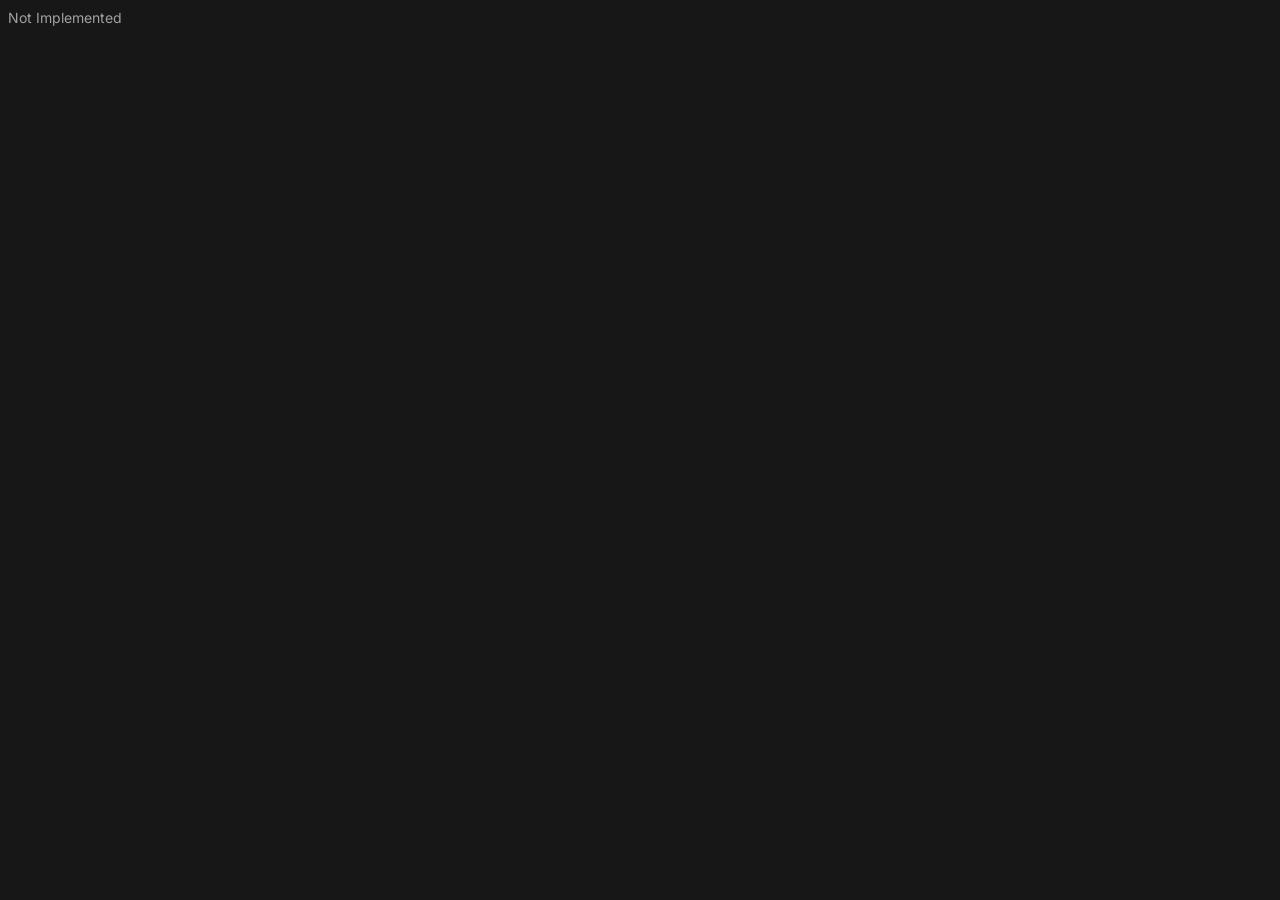
==== status/index.html @ af36fd22 "Add files via upload" ====
<!doctype html>
<html lang="en">
  <head>
    <meta charset="UTF-8" />
    <meta name="viewport" content="width=device-width, initial-scale=1.0" />

    <title>Service Status - Retrac</title>
    <meta name="description" content="Live status of Retrac services, matchmaking and game server regions." />
    <meta name="robots" content="noindex, follow" />
    <link rel="canonical" href="https://retrac.one/status" />
    <meta property="og:url" content="https://retrac.one/status" />
    <meta property="og:title" content="Service Status - Retrac" />
    <meta name="twitter:title" content="Service Status - Retrac" />
    <meta property="og:description" content="Live status of Retrac services, matchmaking and game server regions." />
    <meta name="twitter:description" content="Live status of Retrac services, matchmaking and game server regions." />
    <meta name="author" content="Retrac" />
    <meta name="application-name" content="Retrac" />
    <meta name="theme-color" content="#2fa118" />
    <meta name="color-scheme" content="dark" />

    <meta property="og:type" content="website" />
    <meta property="og:site_name" content="Retrac" />
    <meta property="og:locale" content="en_US" />
    <meta property="og:image" content="https://retrac.one/icon.png" />
    <meta property="og:image:width" content="512" />
    <meta property="og:image:height" content="512" />
    <meta property="og:image:alt" content="Retrac logo" />

    <meta name="twitter:card" content="summary" />
    <meta name="twitter:site" content="@retracmp" />
    <meta name="twitter:creator" content="@retracmp" />
    <meta name="twitter:image" content="https://retrac.one/icon.png" />

    <link rel="icon" type="image/png" href="/icon.png" />
    <link rel="apple-touch-icon" href="/icon.png" />
    <link rel="manifest" href="/site.webmanifest" />

    <link rel="preconnect" href="https://fonts.googleapis.com" />
    <link rel="preconnect" href="https://fonts.gstatic.com" crossorigin />
    <link rel="dns-prefetch" href="https://cdn.retrac.site" />
    <link
      href="https://fonts.googleapis.com/css2?family=Archivo:ital,wdth,wght@0,62..125,100..900;1,62..125,100..900&display=swap"
      rel="stylesheet" media="print" onload="this.media='all'"
    />

    <script type="application/ld+json">
      {
        "@context": "https://schema.org",
        "@graph": [
          {
            "@type": "Organization",
            "@id": "https://retrac.one/#organization",
            "name": "Retrac",
            "url": "https://retrac.one/",
            "logo": "https://retrac.one/icon.png",
            "sameAs": [
              "https://discord.gg/retrac",
              "https://twitter.com/retracmp",
              "https://www.tiktok.com/@retracmp",
              "https://youtube.com/@retracmp"
            ]
          },
          {
            "@type": "WebSite",
            "@id": "https://retrac.one/#website",
            "url": "https://retrac.one/",
            "name": "Retrac",
            "publisher": { "@id": "https://retrac.one/#organization" },
            "inLanguage": "en"
          },
          {
            "@type": "SoftwareApplication",
            "name": "Retrac Launcher",
            "url": "https://retrac.one/",
            "applicationCategory": "GameApplication",
            "operatingSystem": "Windows",
            "offers": {
              "@type": "Offer",
              "price": "0",
              "priceCurrency": "USD"
            },
            "publisher": { "@id": "https://retrac.one/#organization" },
            "description": "Relive Prime Chapter 2 Season 4",
            "keywords": "OG Fortnite, Chapter 2 Season 4, Fortnite 14.40, Fortnite private server, OG Fortnite launcher"
          }
        ]
      }
    </script>
    <link rel="modulepreload" href="/assets/app.js" crossorigin>
    <script src="/patch.js"></script>
    <script type="module" crossorigin src="/assets/app.js"></script>
    <link rel="stylesheet" crossorigin href="/assets/app.css">
  </head>
  <body>
    <div
      id="root"
      class="absolute font-display bg-neutral-900 text-neutral-300 w-[100vw] h-[100dvh]"
    ><!--$--><div class="flex flex-col items-center w-full h-full overflow-x-hidden"><section class="flex flex-col w-full max-w-[45rem] px-6 py-24 gap-6"><div class="flex flex-col gap-2"><a href="/" class="text-neutral-500 text-xs hover:text-neutral-400 transition-colors ease-linear duration-75 w-max">← back to home</a></div><p class="text-neutral-500 text-sm">Loading status…</p></section></div><!--/$--></div>
    <noscript class="absolute top-1 left-1 text-white z-20">
      Retrac is a free, community-driven project that lets you relive Fortnite
      Chapter 2 Season 4. Enable JavaScript to download the launcher.
    </noscript>
  </body>
</html>
---- assets/app.css ----
/*! tailwindcss v4.3.3 | MIT License | https://tailwindcss.com */
@layer properties {
    @supports (((-webkit-hyphens: none)) and (not (margin-trim:inline))) or ((-moz-orient:inline) and (not (color:rgb(from red r g b)))) {
        *,:before,:after,::backdrop {
            --tw-translate-x:0;
            --tw-translate-y: 0;
            --tw-translate-z: 0;
            --tw-divide-y-reverse: 0;
            --tw-border-style: solid;
            --tw-gradient-position: initial;
            --tw-gradient-from: #0000;
            --tw-gradient-via: #0000;
            --tw-gradient-to: #0000;
            --tw-gradient-stops: initial;
            --tw-gradient-via-stops: initial;
            --tw-gradient-from-position: 0%;
            --tw-gradient-via-position: 50%;
            --tw-gradient-to-position: 100%;
            --tw-leading: initial;
            --tw-font-weight: initial;
            --tw-tracking: initial;
            --tw-blur: initial;
            --tw-brightness: initial;
            --tw-contrast: initial;
            --tw-grayscale: initial;
            --tw-hue-rotate: initial;
            --tw-invert: initial;
            --tw-opacity: initial;
            --tw-saturate: initial;
            --tw-sepia: initial;
            --tw-drop-shadow: initial;
            --tw-drop-shadow-color: initial;
            --tw-drop-shadow-alpha: 100%;
            --tw-drop-shadow-size: initial;
            --tw-duration: initial;
            --tw-ease: initial
        }
    }
}

* {
    box-sizing: border-box
}

@layer theme {
    :root,:host {
        --font-sans: -apple-system, BlinkMacSystemFont, "Segoe UI", Roboto, "Helvetica Neue", "Noto Sans", Arial, sans-serif, "Apple Color Emoji", "Segoe UI Emoji", "Segoe UI Symbol", "Noto Color Emoji";
        --font-mono: ui-monospace, SFMono-Regular, Menlo, Monaco, Consolas, "Liberation Mono", "Courier New", monospace;
        --color-red-300: oklch(80.8% .114 19.571);
        --color-red-400: oklch(70.4% .191 22.216);
        --color-red-700: oklch(50.5% .213 27.518);
        --color-orange-300: oklch(83.7% .128 66.29);
        --color-amber-200: oklch(92.4% .12 95.746);
        --color-amber-300: oklch(87.9% .169 91.605);
        --color-amber-400: oklch(82.8% .189 84.429);
        --color-amber-700: oklch(55.5% .163 48.998);
        --color-lime-300: oklch(89.7% .196 126.665);
        --color-lime-700: oklch(53.2% .157 131.589);
        --color-green-200: oklch(92.5% .084 155.995);
        --color-green-300: oklch(87.1% .15 154.449);
        --color-green-400: oklch(79.2% .209 151.711);
        --color-green-500: oklch(72.3% .219 149.579);
        --color-green-600: oklch(62.7% .194 149.214);
        --color-green-700: oklch(52.7% .154 150.069);
        --color-green-800: oklch(44.8% .119 151.328);
        --color-green-900: oklch(39.3% .095 152.535);
        --color-green-950: oklch(26.6% .065 152.934);
        --color-neutral-200: oklch(92.2% 0 none);
        --color-neutral-300: oklch(87% 0 none);
        --color-neutral-400: oklch(70.8% 0 none);
        --color-neutral-500: oklch(55.6% 0 none);
        --color-neutral-600: oklch(43.9% 0 none);
        --color-neutral-700: oklch(37.1% 0 none);
        --color-neutral-900: oklch(20.5% 0 none);
        --color-white: #fff;
        --spacing: .25rem;
        --text-xs: .75rem;
        --text-xs--line-height: calc(1 / .75);
        --text-sm: .875rem;
        --text-sm--line-height: calc(1.25 / .875);
        --text-6xl: 3.75rem;
        --text-6xl--line-height: 1;
        --font-weight-semibold: 600;
        --tracking-wide: .025em;
        --radius-md: .375rem;
        --animate-pulse: pulse 2s cubic-bezier(.4, 0, .6, 1) infinite;
        --animate-bounce: bounce 1s infinite;
        --aspect-video: 16 / 9;
        --default-transition-duration: .15s;
        --default-transition-timing-function: cubic-bezier(.4, 0, .2, 1);
        --default-font-family: var(--font-sans);
        --default-mono-font-family: var(--font-mono);
        --font-display: "Inter", "Noto Sans", sans-serif
    }
}

@layer base {
    *,:after,:before,::backdrop {
        box-sizing: border-box;
        border: 0 solid;
        margin: 0;
        padding: 0
    }

    ::file-selector-button {
        box-sizing: border-box;
        border: 0 solid;
        margin: 0;
        padding: 0
    }

    html,: host {
        -webkit-text-size-adjust:100%;
        -moz-tab-size: 4;
        tab-size: 4;
        line-height: 1.5;
        font-family: var(--default-font-family,-apple-system, BlinkMacSystemFont, "Segoe UI", Roboto, "Helvetica Neue", "Noto Sans", Arial, sans-serif, "Apple Color Emoji", "Segoe UI Emoji", "Segoe UI Symbol", "Noto Color Emoji");
        font-feature-settings: var(--default-font-feature-settings,normal);
        font-variation-settings: var(--default-font-variation-settings,normal);
        -webkit-tap-highlight-color: transparent
    }

    hr {
        height: 0;
        color: inherit;
        border-top-width: 1px
    }

    abbr: where([title]) {
        -webkit-text-decoration:underline dotted;
        text-decoration: underline dotted
    }

    h1,h2,h3,h4,h5,h6 {
        font-size: inherit;
        font-weight: inherit
    }

    a {
        color: inherit;
        -webkit-text-decoration: inherit;
        text-decoration: inherit
    }

    b,strong {
        font-weight: bolder
    }

    code,kbd,samp,pre {
        font-family: var(--default-mono-font-family,ui-monospace, SFMono-Regular, Menlo, Monaco, Consolas, "Liberation Mono", "Courier New", monospace);
        font-feature-settings: var(--default-mono-font-feature-settings,normal);
        font-variation-settings: var(--default-mono-font-variation-settings,normal);
        font-size: 1em
    }

    small {
        font-size: 80%
    }

    sub,sup {
        vertical-align: baseline;
        font-size: 75%;
        line-height: 0;
        position: relative
    }

    sub {
        bottom: -.25em
    }

    sup {
        top: -.5em
    }

    table {
        text-indent: 0;
        border-color: inherit;
        border-collapse: collapse
    }

    :-moz-focusring:where(:not(iframe)) {
        outline: auto
    }

    progress {
        vertical-align: baseline
    }

    summary {
        display: list-item
    }

    ol,ul,menu {
        list-style: none
    }

    img,svg,video,canvas,audio,iframe,embed,object {
        vertical-align: middle;
        display: block
    }

    img,video {
        max-width: 100%;
        height: auto
    }

    button,input,select,optgroup,textarea {
        font: inherit;
        font-feature-settings: inherit;
        font-variation-settings: inherit;
        letter-spacing: inherit;
        color: inherit;
        opacity: 1;
        background-color: #0000;
        border-radius: 0
    }

    ::file-selector-button {
        font: inherit;
        font-feature-settings: inherit;
        font-variation-settings: inherit;
        letter-spacing: inherit;
        color: inherit;
        opacity: 1;
        background-color: #0000;
        border-radius: 0
    }

    :where(select: is([multiple],[size])) optgroup {
        font-weight:bolder
    }

    :where(select: is([multiple],[size])) optgroup option {
        padding-inline-start:20px
    }

    ::file-selector-button {
        margin-inline-end:4px}

    ::placeholder {
        opacity: 1
    }

    @supports (not ((-webkit-appearance: -apple-pay-button))) or (contain-intrinsic-size:1px) {
        ::placeholder {
            color:currentColor
        }

        @supports (color: color-mix(in lab,red,red)) {
            ::placeholder {
                color:color-mix(in oklab,currentcolor 50%,transparent)
            }
        }
    }

    textarea {
        resize: vertical
    }

    ::-webkit-search-decoration {
        -webkit-appearance: none
    }

    ::-webkit-date-and-time-value {
        min-height: 1lh;
        text-align: inherit
    }

    ::-webkit-datetime-edit {
        display: inline-flex
    }

    ::-webkit-datetime-edit-fields-wrapper {
        padding: 0
    }

    ::-webkit-datetime-edit {
        padding-block:0}

    ::-webkit-datetime-edit-year-field {
        padding-block:0}

    ::-webkit-datetime-edit-month-field {
        padding-block:0}

    ::-webkit-datetime-edit-day-field {
        padding-block:0}

    ::-webkit-datetime-edit-hour-field {
        padding-block:0}

    ::-webkit-datetime-edit-minute-field {
        padding-block:0}

    ::-webkit-datetime-edit-second-field {
        padding-block:0}

    ::-webkit-datetime-edit-millisecond-field {
        padding-block:0}

    ::-webkit-datetime-edit-meridiem-field {
        padding-block:0}

    ::-webkit-calendar-picker-indicator {
        line-height: 1
    }

    :-moz-ui-invalid {
        box-shadow: none
    }

    button,input: where([type=button],[type=reset],[type=submit]) {
        -webkit-appearance:button;
        -moz-appearance: button;
        appearance: button
    }

    ::file-selector-button {
        -webkit-appearance: button;
        -moz-appearance: button;
        appearance: button
    }

    ::-webkit-inner-spin-button {
        height: auto
    }

    ::-webkit-outer-spin-button {
        height: auto
    }

    [hidden]: where(:not([hidden=until-found])) {
        display:none!important
    }
}

@layer components;@layer utilities {
    .\@container {
        container-type: inline-size
    }

    .pointer-events-none {
        pointer-events: none
    }

    .sr-only {
        clip-path: inset(50%);
        white-space: nowrap;
        border-width: 0;
        width: 1px;
        height: 1px;
        margin: -1px;
        padding: 0;
        position: absolute;
        overflow: hidden
    }

    .absolute {
        position: absolute
    }

    .relative {
        position: relative
    }

    .top-0 {
        top: 0
    }

    .top-1 {
        top: var(--spacing)
    }

    .bottom-6 {
        bottom: calc(var(--spacing) * 6)
    }

    .left-0 {
        left: 0
    }

    .left-1 {
        left: var(--spacing)
    }

    .left-1\/2 {
        left: 50%
    }

    .z-10 {
        z-index: 10
    }

    .z-20 {
        z-index: 20
    }

    .z-30 {
        z-index: 30
    }

    .ml-auto {
        margin-left: auto
    }

    .flex {
        display: flex
    }

    .aspect-square {
        aspect-ratio: 1
    }

    .aspect-video {
        aspect-ratio: var(--aspect-video)
    }

    .h-2 {
        height: calc(var(--spacing) * 2)
    }

    .h-2\.5 {
        height: calc(var(--spacing) * 2.5)
    }

    .h-5 {
        height: calc(var(--spacing) * 5)
    }

    .h-24 {
        height: calc(var(--spacing) * 24)
    }

    .h-\[100dvh\] {
        height: 100dvh
    }

    .h-full {
        height: 100%
    }

    .min-h-dvh {
        min-height: 100dvh
    }

    .w-2 {
        width: calc(var(--spacing) * 2)
    }

    .w-2\.5 {
        width: calc(var(--spacing) * 2.5)
    }

    .w-5 {
        width: calc(var(--spacing) * 5)
    }

    .w-\[100vw\] {
        width: 100vw
    }

    .w-full {
        width: 100%
    }

    .w-max {
        width: max-content
    }

    .max-w-\[45rem\] {
        max-width: 45rem
    }

    .max-w-\[70rem\] {
        max-width: 70rem
    }

    .min-w-10 {
        min-width: calc(var(--spacing) * 10)
    }

    .min-w-max {
        min-width: max-content
    }

    .flex-1 {
        flex: 1
    }

    .-translate-x-1\/2 {
        --tw-translate-x: -50% ;
        translate: var(--tw-translate-x) var(--tw-translate-y)
    }

    .animate-bounce {
        animation: var(--animate-bounce)
    }

    .animate-pulse {
        animation: var(--animate-pulse)
    }

    .cursor-pointer {
        cursor: pointer
    }

    .flex-col {
        flex-direction: column
    }

    .flex-row {
        flex-direction: row
    }

    .flex-wrap {
        flex-wrap: wrap
    }

    .items-center {
        align-items: center
    }

    .justify-between {
        justify-content: space-between
    }

    .justify-center {
        justify-content: center
    }

    .gap-1 {
        gap: var(--spacing)
    }

    .gap-2 {
        gap: calc(var(--spacing) * 2)
    }

    .gap-3 {
        gap: calc(var(--spacing) * 3)
    }

    .gap-4 {
        gap: calc(var(--spacing) * 4)
    }

    .gap-6 {
        gap: calc(var(--spacing) * 6)
    }

    .gap-8 {
        gap: calc(var(--spacing) * 8)
    }

    :where(.divide-y>:not(:last-child)) {
        --tw-divide-y-reverse: 0;
        border-bottom-style: var(--tw-border-style);
        border-top-style: var(--tw-border-style);
        border-top-width: calc(1px * var(--tw-divide-y-reverse));
        border-bottom-width: calc(1px * calc(1 - var(--tw-divide-y-reverse)))
    }

    :where(.divide-neutral-700\/30>: not(:last-child)) {
        border-color:#4040404d
    }

    @supports (color: color-mix(in lab,red,red)) {
        :where(.divide-neutral-700\/30>:not(:last-child)) {
            border-color:color-mix(in oklab,var(--color-neutral-700) 30%,transparent)
        }
    }

    .overflow-hidden {
        overflow: hidden
    }

    .overflow-x-hidden {
        overflow-x: hidden
    }

    .rounded-full {
        border-radius: 3.40282e38px
    }

    .rounded-md {
        border-radius: var(--radius-md)
    }

    .border-1 {
        border-style: var(--tw-border-style);
        border-width: 1px
    }

    .border-amber-300\/50 {
        border-color: #ffd23680
    }

    @supports (color: color-mix(in lab,red,red)) {
        .border-amber-300\/50 {
            border-color:color-mix(in oklab,var(--color-amber-300) 50%,transparent)
        }
    }

    .border-lime-300\/50 {
        border-color: #bbf45180
    }

    @supports (color: color-mix(in lab,red,red)) {
        .border-lime-300\/50 {
            border-color:color-mix(in oklab,var(--color-lime-300) 50%,transparent)
        }
    }

    .border-neutral-700\/50 {
        border-color: #40404080
    }

    @supports (color: color-mix(in lab,red,red)) {
        .border-neutral-700\/50 {
            border-color:color-mix(in oklab,var(--color-neutral-700) 50%,transparent)
        }
    }

    .border-red-300\/50 {
        border-color: #ffa3a380
    }

    @supports (color: color-mix(in lab,red,red)) {
        .border-red-300\/50 {
            border-color:color-mix(in oklab,var(--color-red-300) 50%,transparent)
        }
    }

    .bg-amber-400 {
        background-color: var(--color-amber-400)
    }

    .bg-amber-700\/20 {
        background-color: #b7500033
    }

    @supports (color: color-mix(in lab,red,red)) {
        .bg-amber-700\/20 {
            background-color:color-mix(in oklab,var(--color-amber-700) 20%,transparent)
        }
    }

    .bg-amber-700\/30 {
        background-color: #b750004d
    }

    @supports (color: color-mix(in lab,red,red)) {
        .bg-amber-700\/30 {
            background-color:color-mix(in oklab,var(--color-amber-700) 30%,transparent)
        }
    }

    .bg-green-400 {
        background-color: var(--color-green-400)
    }

    .bg-green-700\/30 {
        background-color: #0081384d
    }

    @supports (color: color-mix(in lab,red,red)) {
        .bg-green-700\/30 {
            background-color:color-mix(in oklab,var(--color-green-700) 30%,transparent)
        }
    }

    .bg-lime-700\/30 {
        background-color: #4b7d004d
    }

    @supports (color: color-mix(in lab,red,red)) {
        .bg-lime-700\/30 {
            background-color:color-mix(in oklab,var(--color-lime-700) 30%,transparent)
        }
    }

    .bg-neutral-600\/5 {
        background-color: #5252520d
    }

    @supports (color: color-mix(in lab,red,red)) {
        .bg-neutral-600\/5 {
            background-color:color-mix(in oklab,var(--color-neutral-600) 5%,transparent)
        }
    }

    .bg-neutral-700\/5 {
        background-color: #4040400d
    }

    @supports (color: color-mix(in lab,red,red)) {
        .bg-neutral-700\/5 {
            background-color:color-mix(in oklab,var(--color-neutral-700) 5%,transparent)
        }
    }

    .bg-neutral-700\/20 {
        background-color: #40404033
    }

    @supports (color: color-mix(in lab,red,red)) {
        .bg-neutral-700\/20 {
            background-color:color-mix(in oklab,var(--color-neutral-700) 20%,transparent)
        }
    }

    .bg-neutral-700\/30 {
        background-color: #4040404d
    }

    @supports (color: color-mix(in lab,red,red)) {
        .bg-neutral-700\/30 {
            background-color:color-mix(in oklab,var(--color-neutral-700) 30%,transparent)
        }
    }

    .bg-neutral-900 {
        background-color: var(--color-neutral-900)
    }

    .bg-red-400 {
        background-color: var(--color-red-400)
    }

    .bg-red-700\/30 {
        background-color: #bf000f4d
    }

    @supports (color: color-mix(in lab,red,red)) {
        .bg-red-700\/30 {
            background-color:color-mix(in oklab,var(--color-red-700) 30%,transparent)
        }
    }

    .bg-radial-\[at_50\%_100\%\] {
        --tw-gradient-position: at 50% 100%;
        background-image: radial-gradient(var(--tw-gradient-stops,at 50% 100%))
    }

    .bg-radial-\[circle_at_50\%_0\%\] {
        --tw-gradient-position: circle at 50% 0%;
        background-image: radial-gradient(var(--tw-gradient-stops,circle at 50% 0%))
    }

    .from-lime-300 {
        --tw-gradient-from: var(--color-lime-300);
        --tw-gradient-stops: var(--tw-gradient-via-stops,var(--tw-gradient-position), var(--tw-gradient-from) var(--tw-gradient-from-position), var(--tw-gradient-to) var(--tw-gradient-to-position))
    }

    .from-lime-300\/20 {
        --tw-gradient-from: #bbf45133
    }

    @supports (color: color-mix(in lab,red,red)) {
        .from-lime-300\/20 {
            --tw-gradient-from:color-mix(in oklab, var(--color-lime-300) 20%, transparent)
        }
    }

    .from-lime-300\/20 {
        --tw-gradient-stops: var(--tw-gradient-via-stops,var(--tw-gradient-position), var(--tw-gradient-from) var(--tw-gradient-from-position), var(--tw-gradient-to) var(--tw-gradient-to-position))
    }

    .via-lime-300\/10 {
        --tw-gradient-via: #bbf4511a
    }

    @supports (color: color-mix(in lab,red,red)) {
        .via-lime-300\/10 {
            --tw-gradient-via:color-mix(in oklab, var(--color-lime-300) 10%, transparent)
        }
    }

    .via-lime-300\/10 {
        --tw-gradient-via-stops: var(--tw-gradient-position), var(--tw-gradient-from) var(--tw-gradient-from-position), var(--tw-gradient-via) var(--tw-gradient-via-position), var(--tw-gradient-to) var(--tw-gradient-to-position);
        --tw-gradient-stops: var(--tw-gradient-via-stops)
    }

    .via-40\% {
        --tw-gradient-via-position: 40%
    }

    .to-lime-300\/0 {
        --tw-gradient-to: #0000
    }

    @supports (color: color-mix(in lab,red,red)) {
        .to-lime-300\/0 {
            --tw-gradient-to:color-mix(in oklab, var(--color-lime-300) 0%, transparent)
        }
    }

    .to-lime-300\/0 {
        --tw-gradient-stops: var(--tw-gradient-via-stops,var(--tw-gradient-position), var(--tw-gradient-from) var(--tw-gradient-from-position), var(--tw-gradient-to) var(--tw-gradient-to-position))
    }

    .to-white {
        --tw-gradient-to: var(--color-white);
        --tw-gradient-stops: var(--tw-gradient-via-stops,var(--tw-gradient-position), var(--tw-gradient-from) var(--tw-gradient-from-position), var(--tw-gradient-to) var(--tw-gradient-to-position))
    }

    .to-95\% {
        --tw-gradient-to-position: 95%
    }

    .bg-clip-text {
        -webkit-background-clip: text;
        background-clip: text
    }

    .p-2 {
        padding: calc(var(--spacing) * 2)
    }

    .p-3 {
        padding: calc(var(--spacing) * 3)
    }

    .p-4 {
        padding: calc(var(--spacing) * 4)
    }

    .p-6 {
        padding: calc(var(--spacing) * 6)
    }

    .p-7 {
        padding: calc(var(--spacing) * 7)
    }

    .px-4 {
        padding-inline:calc(var(--spacing) * 4)}

    .px-6 {
        padding-inline: calc(var(--spacing) * 6)
    }

    .px-8 {
        padding-inline:calc(var(--spacing) * 8)}

    .py-2 {
        padding-block: calc(var(--spacing) * 2)
    }

    .py-4 {
        padding-block:calc(var(--spacing) * 4)}

    .py-24 {
        padding-block: calc(var(--spacing) * 24)
    }

    .py-40 {
        padding-block:calc(var(--spacing) * 40)}

    .text-center {
        text-align: center
    }

    .font-display {
        font-family: var(--font-display)
    }

    .text-6xl {
        font-size: var(--text-6xl);
        line-height: var(--tw-leading,var(--text-6xl--line-height))
    }

    .text-sm {
        font-size: var(--text-sm);
        line-height: var(--tw-leading,var(--text-sm--line-height))
    }

    .text-xs {
        font-size: var(--text-xs);
        line-height: var(--tw-leading,var(--text-xs--line-height))
    }

    .text-\[clamp\(1\.5rem\,4\.5vw\,3rem\)\] {
        font-size: clamp(1.5rem,4.5vw,3rem)
    }

    .text-\[clamp\(2\.5rem\,7\.5vw\,5rem\)\] {
        font-size: clamp(2.5rem,7.5vw,5rem)
    }

    .leading-4 {
        --tw-leading: calc(var(--spacing) * 4);
        line-height: calc(var(--spacing) * 4)
    }

    .leading-none {
        --tw-leading: 1;
        line-height: 1
    }

    .font-\[800\] {
        --tw-font-weight: 800;
        font-weight: 800
    }

    .font-semibold {
        --tw-font-weight: var(--font-weight-semibold);
        font-weight: var(--font-weight-semibold)
    }

    .tracking-wide {
        --tw-tracking: var(--tracking-wide);
        letter-spacing: var(--tracking-wide)
    }

    .text-balance {
        text-wrap: balance
    }

    .text-amber-200\/90 {
        color: #fee685e6
    }

    @supports (color: color-mix(in lab,red,red)) {
        .text-amber-200\/90 {
            color:color-mix(in oklab,var(--color-amber-200) 90%,transparent)
        }
    }

    .text-amber-300\/80 {
        color: #ffd236cc
    }

    @supports (color: color-mix(in lab,red,red)) {
        .text-amber-300\/80 {
            color:color-mix(in oklab,var(--color-amber-300) 80%,transparent)
        }
    }

    .text-amber-300\/90 {
        color: #ffd236e6
    }

    @supports (color: color-mix(in lab,red,red)) {
        .text-amber-300\/90 {
            color:color-mix(in oklab,var(--color-amber-300) 90%,transparent)
        }
    }

    .text-green-300\/80 {
        color: #7bf1a8cc
    }

    @supports (color: color-mix(in lab,red,red)) {
        .text-green-300\/80 {
            color:color-mix(in oklab,var(--color-green-300) 80%,transparent)
        }
    }

    .text-lime-300\/30 {
        color: #bbf4514d
    }

    @supports (color: color-mix(in lab,red,red)) {
        .text-lime-300\/30 {
            color:color-mix(in oklab,var(--color-lime-300) 30%,transparent)
        }
    }

    .text-neutral-200 {
        color: var(--color-neutral-200)
    }

    .text-neutral-300 {
        color: var(--color-neutral-300)
    }

    .text-neutral-400 {
        color: var(--color-neutral-400)
    }

    .text-neutral-500 {
        color: var(--color-neutral-500)
    }

    .text-red-300\/80 {
        color: #ffa3a3cc
    }

    @supports (color: color-mix(in lab,red,red)) {
        .text-red-300\/80 {
            color:color-mix(in oklab,var(--color-red-300) 80%,transparent)
        }
    }

    .text-transparent {
        color: #0000
    }

    .text-white {
        color: var(--color-white)
    }

    .font-stretch-100\% {
        font-stretch: 100%
    }

    .filter {
        filter: var(--tw-blur,) var(--tw-brightness,) var(--tw-contrast,) var(--tw-grayscale,) var(--tw-hue-rotate,) var(--tw-invert,) var(--tw-saturate,) var(--tw-sepia,) var(--tw-drop-shadow,)
    }

    .transition {
        transition-property: color,background-color,border-color,outline-color,text-decoration-color,fill,stroke,--tw-gradient-from,--tw-gradient-via,--tw-gradient-to,opacity,box-shadow,transform,translate,scale,rotate,filter,-webkit-backdrop-filter,backdrop-filter,display,content-visibility,overlay,pointer-events;
        transition-timing-function: var(--tw-ease,var(--default-transition-timing-function));
        transition-duration: var(--tw-duration,var(--default-transition-duration))
    }

    .transition-colors {
        transition-property: color,background-color,border-color,outline-color,text-decoration-color,fill,stroke,--tw-gradient-from,--tw-gradient-via,--tw-gradient-to;
        transition-timing-function: var(--tw-ease,var(--default-transition-timing-function));
        transition-duration: var(--tw-duration,var(--default-transition-duration))
    }

    .duration-75 {
        --tw-duration: 75ms;
        transition-duration: 75ms
    }

    .ease-linear {
        --tw-ease: linear;
        transition-timing-function: linear
    }

    @media(hover: hover) {
        .hover\:border-lime-300\/70:hover {
            border-color:#bbf451b3
        }

        @supports (color: color-mix(in lab,red,red)) {
            .hover\:border-lime-300\/70:hover {
                border-color:color-mix(in oklab,var(--color-lime-300) 70%,transparent)
            }
        }

        .hover\:border-neutral-700\/70:hover {
            border-color: #404040b3
        }

        @supports (color: color-mix(in lab,red,red)) {
            .hover\:border-neutral-700\/70:hover {
                border-color:color-mix(in oklab,var(--color-neutral-700) 70%,transparent)
            }
        }

        .hover\:bg-lime-700\/50:hover {
            background-color: #4b7d0080
        }

        @supports (color: color-mix(in lab,red,red)) {
            .hover\:bg-lime-700\/50:hover {
                background-color:color-mix(in oklab,var(--color-lime-700) 50%,transparent)
            }
        }

        .hover\:bg-neutral-600\/10:hover {
            background-color: #5252521a
        }

        @supports (color: color-mix(in lab,red,red)) {
            .hover\:bg-neutral-600\/10:hover {
                background-color:color-mix(in oklab,var(--color-neutral-600) 10%,transparent)
            }
        }

        .hover\:bg-neutral-700\/50:hover {
            background-color: #40404080
        }

        @supports (color: color-mix(in lab,red,red)) {
            .hover\:bg-neutral-700\/50:hover {
                background-color:color-mix(in oklab,var(--color-neutral-700) 50%,transparent)
            }
        }

        .hover\:text-neutral-200:hover {
            color: var(--color-neutral-200)
        }

        .hover\:text-neutral-300:hover {
            color: var(--color-neutral-300)
        }

        .hover\:text-neutral-400:hover {
            color: var(--color-neutral-400)
        }

        .hover\:underline:hover {
            text-decoration-line: underline
        }
    }

    @media(min-width: 48rem) {
        .md\:hidden {
            display:none
        }

        .md\:min-h-0 {
            min-height: 0
        }

        .md\:py-64 {
            padding-block:calc(var(--spacing) * 64)}

        .md\: whitespace-nowrap {
            white-space:nowrap
        }
    }

    @container not (min-width:48rem) {
        .\@max-3xl\: gap-16 {
            gap:calc(var(--spacing) * 16)
        }
    }

    @container (min-width:48rem) {
        .\@min-3xl\: flex-col {
            flex-direction:column
        }

        .\@min-3xl\: flex-row {
            flex-direction:row
        }

        .\@min-3xl\: gap-4 {
            gap:calc(var(--spacing) * 4)
        }
    }
}

@font-face {
    font-family: Noto Sans;
    src: url(/NotoSansVariableFont.ttf)format("truetype-variations");
    font-weight: 100 1000;
    font-stretch: 10% 100%;
    font-style: normal
}

@font-face {
    font-family: Inter;
    src: url(/InterVariableFont.ttf)format("truetype-variations");
    font-weight: 100 1000;
    font-stretch: 10% 100%;
    font-style: normal
}

.HIDE_SCROLL {
    scrollbar-width: none
}

.HIDE_SCROLL::-webkit-scrollbar {
    display: none
}

html,body,#root {
    background-color: var(--color-neutral-900);
    overflow-x: hidden
}

::-webkit-scrollbar {
    width: 6px;
    height: 6px
}

::-webkit-scrollbar-track {
    background-color: #0000;
    border-radius: 0
}

::-webkit-scrollbar-thumb {
    background-color: #40404066;
    border-radius: 0
}

@supports (color: color-mix(in lab,red,red)) {
    ::-webkit-scrollbar-thumb {
        background-color:color-mix(in oklab,var(--color-neutral-700) 40%,transparent)
    }
}

::-webkit-scrollbar-thumb {
    border: 5px solid #0000
}

@property --tw-translate-x {
    syntax: "*";
    inherits: false;
    initial-value: 0
}

@property --tw-translate-y {
    syntax: "*";
    inherits: false;
    initial-value: 0
}

@property --tw-translate-z {
    syntax: "*";
    inherits: false;
    initial-value: 0
}

@property --tw-divide-y-reverse {
    syntax: "*";
    inherits: false;
    initial-value: 0
}

@property --tw-border-style {
    syntax: "*";
    inherits: false;
    initial-value: solid
}

@property --tw-gradient-position {
    syntax: "*";
    inherits: false
}

@property --tw-gradient-from {
    syntax: "<color>";
    inherits: false;
    initial-value: #0000
}

@property --tw-gradient-via {
    syntax: "<color>";
    inherits: false;
    initial-value: #0000
}

@property --tw-gradient-to {
    syntax: "<color>";
    inherits: false;
    initial-value: #0000
}

@property --tw-gradient-stops {
    syntax: "*";
    inherits: false
}

@property --tw-gradient-via-stops {
    syntax: "*";
    inherits: false
}

@property --tw-gradient-from-position {
    syntax: "<length-percentage>";
    inherits: false;
    initial-value: 0%
}

@property --tw-gradient-via-position {
    syntax: "<length-percentage>";
    inherits: false;
    initial-value: 50%
}

@property --tw-gradient-to-position {
    syntax: "<length-percentage>";
    inherits: false;
    initial-value: 100%
}

@property --tw-leading {
    syntax: "*";
    inherits: false
}

@property --tw-font-weight {
    syntax: "*";
    inherits: false
}

@property --tw-tracking {
    syntax: "*";
    inherits: false
}

@property --tw-blur {
    syntax: "*";
    inherits: false
}

@property --tw-brightness {
    syntax: "*";
    inherits: false
}

@property --tw-contrast {
    syntax: "*";
    inherits: false
}

@property --tw-grayscale {
    syntax: "*";
    inherits: false
}

@property --tw-hue-rotate {
    syntax: "*";
    inherits: false
}

@property --tw-invert {
    syntax: "*";
    inherits: false
}

@property --tw-opacity {
    syntax: "*";
    inherits: false
}

@property --tw-saturate {
    syntax: "*";
    inherits: false
}

@property --tw-sepia {
    syntax: "*";
    inherits: false
}

@property --tw-drop-shadow {
    syntax: "*";
    inherits: false
}

@property --tw-drop-shadow-color {
    syntax: "*";
    inherits: false
}

@property --tw-drop-shadow-alpha {
    syntax: "<percentage>";
    inherits: false;
    initial-value: 100%
}

@property --tw-drop-shadow-size {
    syntax: "*";
    inherits: false
}

@property --tw-duration {
    syntax: "*";
    inherits: false
}

@property --tw-ease {
    syntax: "*";
    inherits: false
}

@keyframes pulse {
    50% {
        opacity: .5
    }
}

@keyframes bounce {
    0%,to {
        animation-timing-function: cubic-bezier(.8,0,1,1);
        transform: translateY(-25%)
    }

    50% {
        animation-timing-function: cubic-bezier(0,0,.2,1);
        transform: none
    }
}
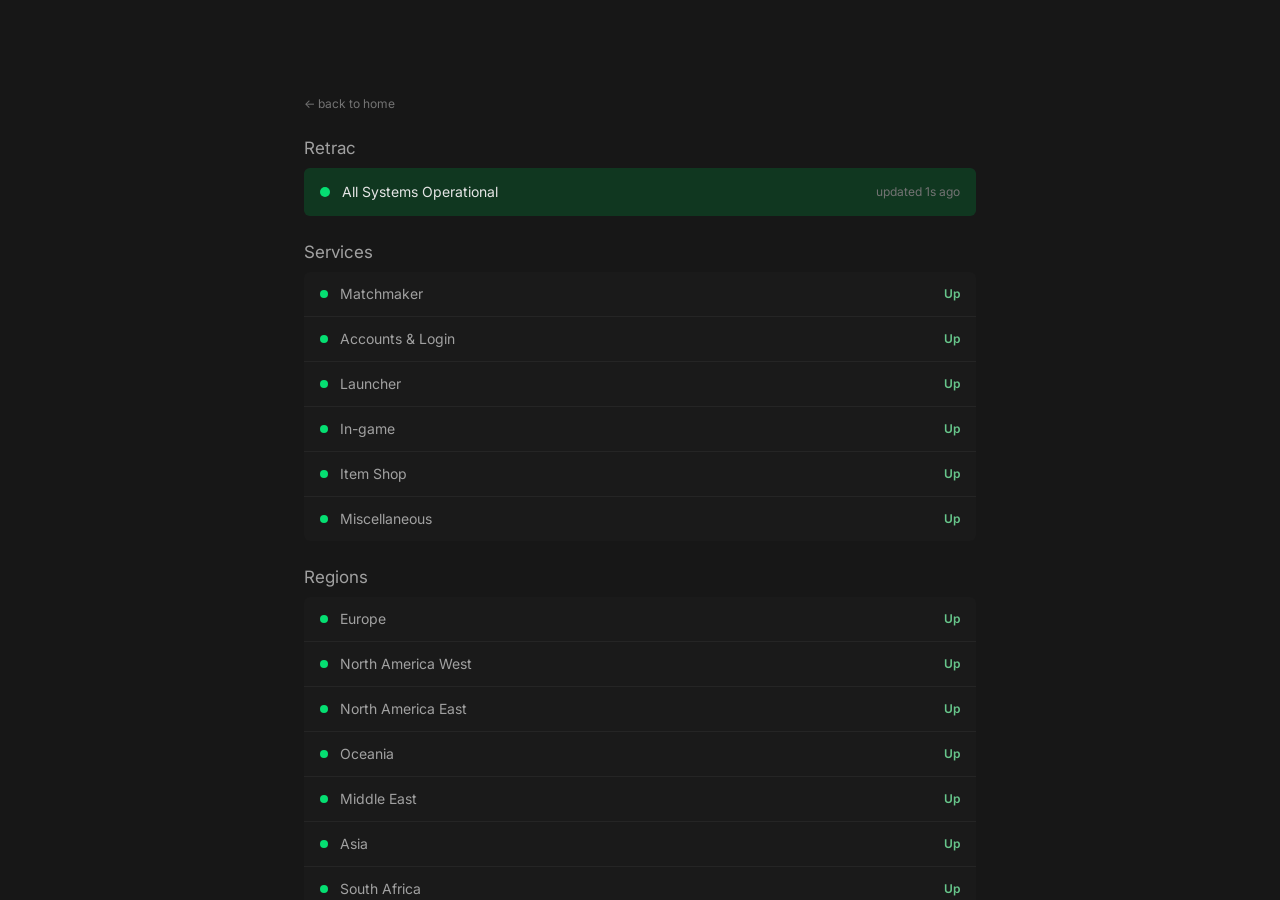
==== commit 7a3780b5: "Add files via upload" ====
--- a/status/index.html
+++ b/status/index.html
@@ -21,7 +21,7 @@
     <meta property="og:type" content="website" />
     <meta property="og:site_name" content="Retrac" />
     <meta property="og:locale" content="en_US" />
-    <meta property="og:image" content="https://retrac.one/icon.png" />
+    <meta property="og:image" content="../icon.png" />
     <meta property="og:image:width" content="512" />
     <meta property="og:image:height" content="512" />
     <meta property="og:image:alt" content="Retrac logo" />
@@ -29,76 +29,192 @@
     <meta name="twitter:card" content="summary" />
     <meta name="twitter:site" content="@retracmp" />
     <meta name="twitter:creator" content="@retracmp" />
-    <meta name="twitter:image" content="https://retrac.one/icon.png" />
-
-    <link rel="icon" type="image/png" href="/icon.png" />
-    <link rel="apple-touch-icon" href="/icon.png" />
-    <link rel="manifest" href="/site.webmanifest" />
+    <meta name="twitter:image" content="../icon.png" />
+
+    <link rel="icon" type="image/png" href="../icon.png" />
+    <link rel="apple-touch-icon" href="../icon.png" />
+    <link rel="manifest" href="../site.webmanifest" />
 
     <link rel="preconnect" href="https://fonts.googleapis.com" />
     <link rel="preconnect" href="https://fonts.gstatic.com" crossorigin />
     <link rel="dns-prefetch" href="https://cdn.retrac.site" />
     <link
-      href="https://fonts.googleapis.com/css2?family=Archivo:ital,wdth,wght@0,62..125,100..900;1,62..125,100..900&display=swap"
-      rel="stylesheet" media="print" onload="this.media='all'"
+      href="https://fonts.googleapis.com/css2?family=Archivo:ital,wdth,wght@0,62..125,100..900;1,62..125,100..900&family=Inter:wght@100..900&family=Noto+Sans:wght@100..900&display=swap"
+      rel="stylesheet"
     />
 
-    <script type="application/ld+json">
-      {
-        "@context": "https://schema.org",
-        "@graph": [
-          {
-            "@type": "Organization",
-            "@id": "https://retrac.one/#organization",
-            "name": "Retrac",
-            "url": "https://retrac.one/",
-            "logo": "https://retrac.one/icon.png",
-            "sameAs": [
-              "https://discord.gg/retrac",
-              "https://twitter.com/retracmp",
-              "https://www.tiktok.com/@retracmp",
-              "https://youtube.com/@retracmp"
-            ]
-          },
-          {
-            "@type": "WebSite",
-            "@id": "https://retrac.one/#website",
-            "url": "https://retrac.one/",
-            "name": "Retrac",
-            "publisher": { "@id": "https://retrac.one/#organization" },
-            "inLanguage": "en"
-          },
-          {
-            "@type": "SoftwareApplication",
-            "name": "Retrac Launcher",
-            "url": "https://retrac.one/",
-            "applicationCategory": "GameApplication",
-            "operatingSystem": "Windows",
-            "offers": {
-              "@type": "Offer",
-              "price": "0",
-              "priceCurrency": "USD"
-            },
-            "publisher": { "@id": "https://retrac.one/#organization" },
-            "description": "Relive Prime Chapter 2 Season 4",
-            "keywords": "OG Fortnite, Chapter 2 Season 4, Fortnite 14.40, Fortnite private server, OG Fortnite launcher"
-          }
-        ]
-      }
-    </script>
-    <link rel="modulepreload" href="/assets/app.js" crossorigin>
-    <script src="/patch.js"></script>
-    <script type="module" crossorigin src="/assets/app.js"></script>
-    <link rel="stylesheet" crossorigin href="/assets/app.css">
+    <link rel="stylesheet" href="../assets/app.css">
+    <script src="../patch.js"></script>
   </head>
   <body>
     <div
       id="root"
       class="absolute font-display bg-neutral-900 text-neutral-300 w-[100vw] h-[100dvh]"
-    ><!--$--><div class="flex flex-col items-center w-full h-full overflow-x-hidden"><section class="flex flex-col w-full max-w-[45rem] px-6 py-24 gap-6"><div class="flex flex-col gap-2"><a href="/" class="text-neutral-500 text-xs hover:text-neutral-400 transition-colors ease-linear duration-75 w-max">← back to home</a></div><p class="text-neutral-500 text-sm">Loading status…</p></section></div><!--/$--></div>
-    <noscript class="absolute top-1 left-1 text-white z-20">
-      Retrac is a free, community-driven project that lets you relive Fortnite
-      Chapter 2 Season 4. Enable JavaScript to download the launcher.
-    </noscript>
+    >
+      <div class="flex flex-col items-center w-full h-full overflow-x-hidden">
+        <section class="flex flex-col w-full max-w-[45rem] px-6 py-24 gap-6">
+          <div class="flex flex-col gap-2">
+            <a href="../index.html" class="text-neutral-500 text-xs hover:text-neutral-400 transition-colors ease-linear duration-75 w-max">← back to home</a>
+          </div>
+
+          <div id="status-container" class="flex flex-col gap-6">
+            <p id="loading-text" class="text-neutral-500 text-sm">Loading status…</p>
+          </div>
+        </section>
+      </div>
+    </div>
+
+    <script>
+      (function() {
+        var overallMap = {
+          up: { label: "All Systems Operational", dot: "bg-green-400", pill: "bg-green-700/30" },
+          warning: { label: "Partial Degradation", dot: "bg-amber-400", pill: "bg-amber-700/30 border-amber-300/50" },
+          down: { label: "Major Outage", dot: "bg-red-400", pill: "bg-red-700/30 border-red-300/50" }
+        };
+
+        var statusMap = {
+          up: { label: "Up", dot: "bg-green-400", text: "text-green-300/80" },
+          warning: { label: "Warning", dot: "bg-amber-400", text: "text-amber-300/80" },
+          down: { label: "Down", dot: "bg-red-400", text: "text-red-300/80" }
+        };
+
+        var lastData = null;
+        var container = document.getElementById("status-container");
+
+        function escapeHtml(str) {
+          return String(str || "")
+            .replace(/&/g, "&amp;")
+            .replace(/</g, "&lt;")
+            .replace(/>/g, "&gt;")
+            .replace(/"/g, "&quot;");
+        }
+
+        function renderRows(items) {
+          if (!items || items.length === 0) {
+            return '<p class="text-neutral-500 text-sm p-3 px-4">No data.</p>';
+          }
+          return items.map(function(item) {
+            var st = statusMap[item.status] || statusMap.up;
+            return (
+              '<div class="flex flex-row items-center gap-3 p-3 px-4">' +
+                '<span class="w-2 h-2 rounded-full ' + st.dot + '"></span>' +
+                '<span class="text-neutral-400 text-sm">' + escapeHtml(item.label) + '</span>' +
+                '<span class="text-xs font-semibold ml-auto ' + st.text + '">' + escapeHtml(st.label) + '</span>' +
+              '</div>'
+            );
+          }).join("");
+        }
+
+        function render(data) {
+          if (!data) {
+            container.innerHTML =
+              '<div class="bg-neutral-700/20 rounded-md p-4">' +
+                '<p class="text-neutral-400 text-sm leading-4">Status is currently unavailable</p>' +
+              '</div>';
+            return;
+          }
+
+          var genTime = data.generated_at ? new Date(data.generated_at).getTime() : Date.now();
+          var diffSec = Math.max(0, Math.floor((Date.now() - genTime) / 1000));
+          var ov = overallMap[data.overall] || overallMap.up;
+
+          var html = "";
+
+          if (data.updating) {
+            html +=
+              '<div class="bg-amber-700/20 rounded-md p-4 flex flex-row items-center gap-3">' +
+                '<span class="w-2.5 h-2.5 rounded-full bg-amber-400 animate-pulse"></span>' +
+                '<div class="flex flex-col">' +
+                  '<p class="text-amber-200/90 text-sm">' + escapeHtml(data.message || "Currently Updating") + '</p>' +
+                  '<p class="text-amber-300/90 text-xs">' + escapeHtml(data.description || "Retrac is temporarily unavailable while we roll out an update.") + '</p>' +
+                '</div>' +
+              '</div>';
+          }
+
+          html +=
+            '<div class="flex flex-col gap-2">' +
+              '<p class="text-neutral-400 text-md leading-4">Retrac</p>' +
+              '<div class="rounded-md p-4 flex flex-row items-center gap-3 ' + ov.pill + '">' +
+                '<span class="w-2.5 h-2.5 rounded-full ' + ov.dot + '"></span>' +
+                '<span class="text-neutral-200 text-sm leading-4">' + escapeHtml(ov.label) + '</span>' +
+                '<span id="time-ago" class="text-neutral-500 text-xs ml-auto">updated ' + diffSec + 's ago</span>' +
+              '</div>' +
+            '</div>';
+
+          html +=
+            '<div class="flex flex-col gap-2">' +
+              '<p class="text-neutral-400 text-md leading-4">Services</p>' +
+              '<div class="flex flex-col bg-neutral-600/5 rounded-md divide-y divide-neutral-700/30">' +
+                renderRows(data.categories) +
+              '</div>' +
+            '</div>';
+
+          html +=
+            '<div class="flex flex-col gap-2">' +
+              '<p class="text-neutral-400 text-md leading-4">Regions</p>' +
+              '<div class="flex flex-col bg-neutral-600/5 rounded-md divide-y divide-neutral-700/30">' +
+                renderRows(data.regions) +
+              '</div>' +
+            '</div>';
+
+          container.innerHTML = html;
+        }
+
+        var FALLBACK_STATUS = {
+          generated_at: new Date().toISOString(),
+          updating: false,
+          overall: "up",
+          categories: [
+            { id: "matchmaker", label: "Matchmaker", status: "up" },
+            { id: "accounts", label: "Accounts & Login", status: "up" },
+            { id: "launcher", label: "Launcher", status: "up" },
+            { id: "ingame", label: "In-game", status: "up" },
+            { id: "shop", label: "Item Shop", status: "up" },
+            { id: "miscellaneous", label: "Miscellaneous", status: "up" }
+          ],
+          regions: [
+            { id: "EU", label: "Europe", status: "up" },
+            { id: "NAW", label: "North America West", status: "up" },
+            { id: "NAE", label: "North America East", status: "up" },
+            { id: "OCE", label: "Oceania", status: "up" },
+            { id: "ME", label: "Middle East", status: "up" },
+            { id: "AS", label: "Asia", status: "up" },
+            { id: "SA", label: "South Africa", status: "up" },
+            { id: "BR", label: "Brazil", status: "up" }
+          ]
+        };
+
+        function fetchStatus() {
+          fetch("https://retrac.site/api/status")
+            .then(function(res) {
+              if (!res.ok) throw new Error("status " + res.status);
+              return res.json();
+            })
+            .then(function(json) {
+              lastData = json;
+              render(lastData);
+            })
+            .catch(function() {
+              if (!lastData) {
+                lastData = FALLBACK_STATUS;
+                render(lastData);
+              }
+            });
+        }
+
+        fetchStatus();
+        setInterval(fetchStatus, 30000);
+
+        setInterval(function() {
+          if (lastData && lastData.generated_at) {
+            var el = document.getElementById("time-ago");
+            if (el) {
+              var diff = Math.max(0, Math.floor((Date.now() - new Date(lastData.generated_at).getTime()) / 1000));
+              el.textContent = "updated " + diff + "s ago";
+            }
+          }
+        }, 1000);
+      })();
+    </script>
   </body>
 </html>
--- a/assets/app.css
+++ b/assets/app.css
@@ -1111,27 +1111,27 @@
         .md\:py-64 {
             padding-block:calc(var(--spacing) * 64)}
 
-        .md\: whitespace-nowrap {
+        .md\:whitespace-nowrap {
             white-space:nowrap
         }
     }
 
     @container not (min-width:48rem) {
-        .\@max-3xl\: gap-16 {
+        .\@max-3xl\:gap-16 {
             gap:calc(var(--spacing) * 16)
         }
     }
 
     @container (min-width:48rem) {
-        .\@min-3xl\: flex-col {
+        .\@min-3xl\:flex-col {
             flex-direction:column
         }
 
-        .\@min-3xl\: flex-row {
+        .\@min-3xl\:flex-row {
             flex-direction:row
         }
 
-        .\@min-3xl\: gap-4 {
+        .\@min-3xl\:gap-4 {
             gap:calc(var(--spacing) * 4)
         }
     }
@@ -1139,7 +1139,7 @@
 
 @font-face {
     font-family: Noto Sans;
-    src: url(/NotoSansVariableFont.ttf)format("truetype-variations");
+    src: url(../NotoSansVariableFont.ttf)format("truetype-variations");
     font-weight: 100 1000;
     font-stretch: 10% 100%;
     font-style: normal
@@ -1147,7 +1147,7 @@
 
 @font-face {
     font-family: Inter;
-    src: url(/InterVariableFont.ttf)format("truetype-variations");
+    src: url(../InterVariableFont.ttf)format("truetype-variations");
     font-weight: 100 1000;
     font-stretch: 10% 100%;
     font-style: normal
@@ -1380,3 +1380,185 @@
         transform: none
     }
 }
+
+/* Standalone & Extension Utilities */
+html {
+    scroll-behavior: smooth;
+}
+
+.max-w-2xl { max-width: 42rem; }
+.max-w-4xl { max-width: 56rem; }
+.mx-auto { margin-left: auto; margin-right: auto; }
+.my-12 { margin-top: 3rem; margin-bottom: 3rem; }
+.mb-4 { margin-bottom: 1rem; }
+.py-3 { padding-block: 0.75rem; }
+.py-12 { padding-block: 3rem; }
+.border { border-style: solid; border-width: 1px; }
+.border-t { border-top-style: solid; border-top-width: 1px; }
+.border-neutral-700\/40 { border-color: rgba(64, 64, 64, 0.4); }
+.border-neutral-800 { border-color: rgba(38, 38, 38, 1); }
+.border-neutral-800\/80 { border-color: rgba(38, 38, 38, 0.8); }
+.bg-neutral-800\/40 { background-color: rgba(38, 38, 38, 0.4); }
+.bg-lime-600 { background-color: #65a30d; }
+.hover\:bg-lime-500:hover { background-color: #84cc16; }
+.rounded-xl { border-radius: 0.75rem; }
+.text-2xl { font-size: 1.5rem; line-height: 2rem; }
+.text-base { font-size: 1rem; line-height: 1.5rem; }
+.text-md { font-size: 1.0625rem; line-height: 1.5rem; }
+.text-lime-400 { color: #a3e635; }
+.text-black { color: #000; }
+.text-neutral-600 { color: #525252; }
+.font-bold { font-weight: 700; }
+.tracking-wider { letter-spacing: 0.05em; }
+.uppercase { text-transform: uppercase; }
+.leading-relaxed { line-height: 1.625; }
+.leading-normal { line-height: 1.5; }
+.inline-block { display: inline-block; }
+.z-50 { z-index: 50; }
+
+
+
+/* Floating Retrac Background Animation (Pure HTML/CSS) */
+@keyframes retracFloat {
+    0% {
+        transform: translateY(-15vh) rotate(0deg);
+    }
+    100% {
+        transform: translateY(115vh) rotate(var(--rot, 360deg));
+    }
+}
+
+.retrac-particles {
+    position: absolute;
+    top: 0;
+    left: 0;
+    width: 100%;
+    height: 100%;
+    pointer-events: none;
+    overflow: hidden;
+    z-index: 10;
+}
+
+.retrac-particle {
+    position: absolute;
+    top: 0;
+    left: var(--left, 50%);
+    width: var(--size, 1.5rem);
+    height: var(--size, 1.5rem);
+    background-image: url('./icon.png');
+    background-size: cover;
+    background-position: center;
+    border-radius: 50%;
+    filter: brightness(0.4) blur(1px);
+    opacity: 0.22;
+    animation: retracFloat var(--dur, 26s) ease-in-out infinite;
+    animation-delay: var(--delay, 0s);
+    will-change: transform;
+    pointer-events: none;
+}
+
+
+/* Video Showcase Component Styles */
+.inset-0 { inset: 0; }
+.top-4 { top: 1rem; }
+.left-4 { left: 1rem; }
+.bottom-4 { bottom: 1rem; }
+.right-4 { right: 1rem; }
+.m-auto { margin: auto; }
+.ml-1 { margin-left: 0.25rem; }
+.w-4 { width: 1rem; }
+.h-4 { height: 1rem; }
+.w-8 { width: 2rem; }
+.h-8 { height: 2rem; }
+.w-20 { width: 5rem; }
+.h-20 { height: 5rem; }
+.w-fit { width: fit-content; }
+.object-cover { object-fit: cover; }
+.fill-current { fill: currentColor; }
+.fill-black { fill: #000; }
+.text-xl { font-size: 1.25rem; line-height: 1.75rem; }
+.font-medium { font-weight: 500; }
+.gap-0\.5 { gap: 0.125rem; }
+.gap-1\.5 { gap: 0.375rem; }
+.px-2\.5 { padding-left: 0.625rem; padding-right: 0.625rem; }
+.px-3 { padding-left: 0.75rem; padding-right: 0.75rem; }
+.border-lime-400\/30 { border-color: rgba(163, 230, 53, 0.3); }
+.bg-lime-400 { background-color: #a3e635; }
+.bg-lime-500\/20 { background-color: rgba(132, 204, 22, 0.2); }
+.bg-lime-500\/90 { background-color: rgba(132, 204, 22, 0.9); }
+.bg-neutral-800 { background-color: #262626; }
+.hover\:bg-neutral-700:hover { background-color: #404040; }
+.border-neutral-700 { border-color: #404040; }
+.border-neutral-700\/60 { border-color: rgba(64, 64, 64, 0.6); }
+.backdrop-blur-md { backdrop-filter: blur(12px); -webkit-backdrop-filter: blur(12px); }
+.shadow-2xl { box-shadow: 0 25px 50px -12px rgba(0, 0, 0, 0.5); }
+.drop-shadow { filter: drop-shadow(0 2px 4px rgba(0,0,0,0.8)); }
+.transition-transform { transition-property: transform; transition-timing-function: cubic-bezier(0.4, 0, 0.2, 1); transition-duration: 150ms; }
+.transition-opacity { transition-property: opacity; transition-timing-function: cubic-bezier(0.4, 0, 0.2, 1); transition-duration: 150ms; }
+.transition-all { transition-property: all; transition-timing-function: cubic-bezier(0.4, 0, 0.2, 1); transition-duration: 150ms; }
+.duration-300 { transition-duration: 300ms; }
+.duration-500 { transition-duration: 500ms; }
+.group:hover .group-hover\:scale-105 { transform: scale(1.05); }
+.group:hover .group-hover\:scale-110 { transform: scale(1.1); }
+.group:hover .group-hover\:opacity-80 { opacity: 0.8; }
+.group:hover .group-hover\:bg-lime-400 { background-color: #a3e635; }
+.group:hover .group-hover\:shadow-\[0_0_55px_rgba\(163\,230\,53\,0\.85\)\] { box-shadow: 0 0 55px rgba(163, 230, 53, 0.85); }
+.bg-gradient-to-t { background-image: linear-gradient(to top, var(--tw-gradient-stops)); }
+.from-neutral-950\/90 { --tw-gradient-from: rgba(10, 10, 10, 0.9); --tw-gradient-stops: var(--tw-gradient-from), var(--tw-gradient-to, rgba(10, 10, 10, 0)); }
+.via-neutral-900\/30 { --tw-gradient-stops: var(--tw-gradient-from), rgba(23, 23, 23, 0.3), var(--tw-gradient-to, rgba(10, 10, 10, 0)); }
+.to-neutral-950\/60 { --tw-gradient-to: rgba(10, 10, 10, 0.6); }
+
+@media (min-width: 640px) {
+  .sm\:flex-row { flex-direction: row; }
+  .sm\:items-center { align-items: center; }
+  .sm\:inline-block { display: inline-block; }
+  .sm\:w-24 { width: 6rem; }
+  .sm\:h-24 { height: 6rem; }
+  .sm\:w-10 { width: 2.5rem; }
+  .sm\:h-10 { height: 2.5rem; }
+  .sm\:text-lg { font-size: 1.125rem; line-height: 1.75rem; }
+}
+
+
+/* Responsive Flex & Grid Utilities */
+@media (min-width: 768px) {
+  .md\:flex-row { flex-direction: row; }
+  .md\:flex-col { flex-direction: column; }
+  .md\:gap-4 { gap: 1rem; }
+  .md\:gap-6 { gap: 1.5rem; }
+  .md\:gap-8 { gap: 2rem; }
+  .md\:items-center { align-items: center; }
+  .md\:items-start { align-items: flex-start; }
+  .md\:justify-between { justify-content: space-between; }
+  .md\:w-auto { width: auto; }
+}
+
+@container (min-width: 48rem) {
+  .\@min-3xl\:flex-row { flex-direction: row; }
+  .\@min-3xl\:flex-col { flex-direction: column; }
+  .\@min-3xl\:gap-4 { gap: 1rem; }
+  .\@min-3xl\:gap-8 { gap: 2rem; }
+}
+
+
+/* Exact YouTube Showcase Match Styles */
+.w-16 { width: 4rem; }
+.h-11 { height: 2.75rem; }
+.bg-\[\#ff0000\] { background-color: #ff0000; }
+.rounded-\[14px\] { border-radius: 14px; }
+.w-5 { width: 1.25rem; }
+.h-5 { height: 1.25rem; }
+.ml-0\.5 { margin-left: 0.125rem; }
+.fill-white { fill: #ffffff; }
+.bottom-3 { bottom: 0.75rem; }
+.left-3 { left: 0.75rem; }
+.right-3 { right: 0.75rem; }
+.text-\[11px\] { font-size: 11px; }
+.leading-tight { line-height: 1.25; }
+.drop-shadow-md { filter: drop-shadow(0 2px 3px rgba(0,0,0,0.8)); }
+.bg-black\/60 { background-color: rgba(0, 0, 0, 0.6); }
+.bg-black\/80 { background-color: rgba(0, 0, 0, 0.8); }
+.from-black\/80 { --tw-gradient-from: rgba(0, 0, 0, 0.8); --tw-gradient-stops: var(--tw-gradient-from), var(--tw-gradient-to, rgba(0, 0, 0, 0)); }
+.via-black\/40 { --tw-gradient-stops: var(--tw-gradient-from), rgba(0, 0, 0, 0.4), var(--tw-gradient-to, rgba(0, 0, 0, 0)); }
+.border-white\/10 { border-color: rgba(255, 255, 255, 0.1); }
+.border-white\/20 { border-color: rgba(255, 255, 255, 0.2); }
